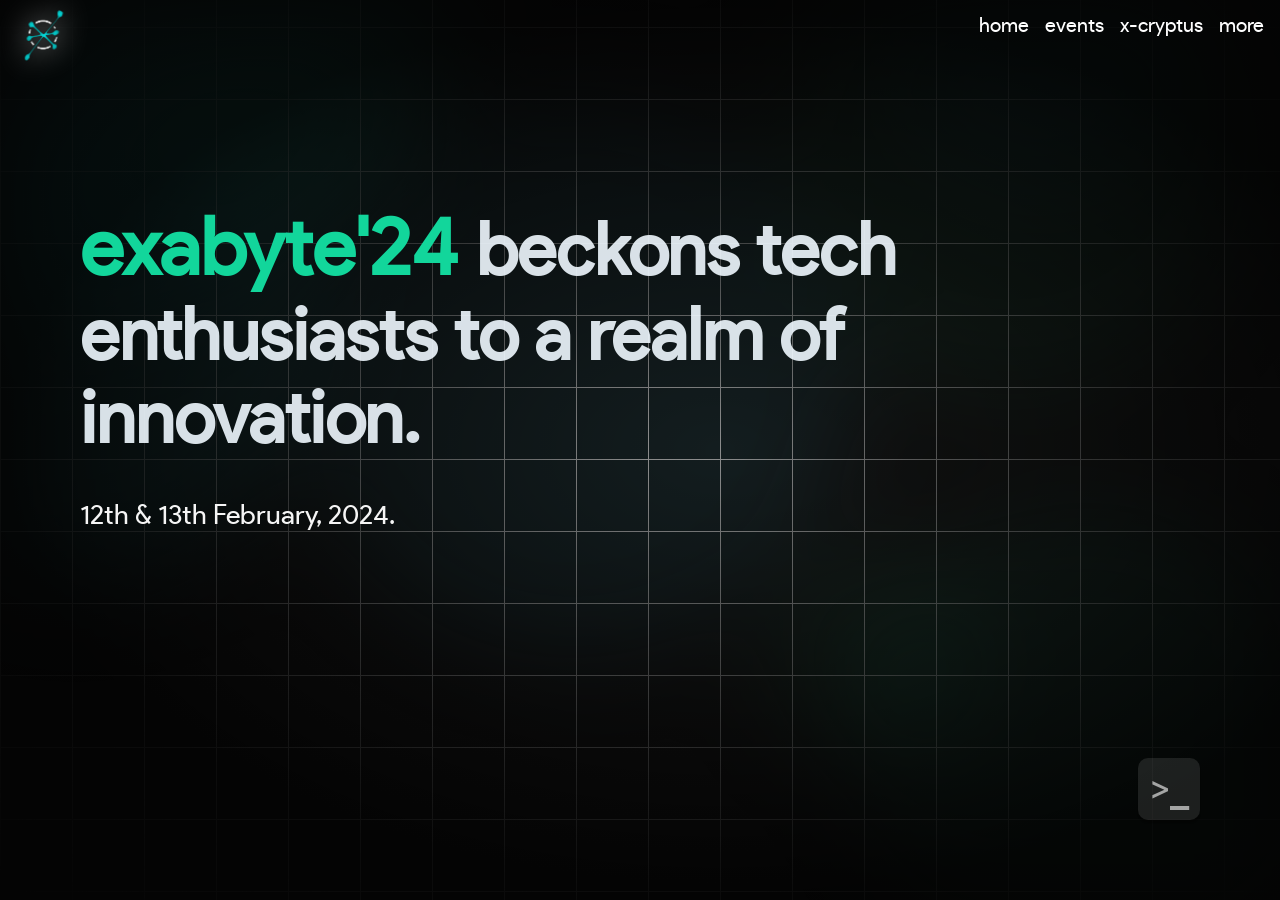
==== index.html @ db0ae707 "Merge branch 'home-page' into combined-branches" ====
<!DOCTYPE html>
<html lang="en">
  <head>
    <meta charset="UTF-8" />
    <meta name="viewport" content="width=device-width, initial-scale=1.0" />

    <link
      rel="icon"
      type="image/png"
      sizes="32x32"
      href="./favicon/favicon-32x32.png"
    />
    <link
      rel="icon"
      type="image/png"
      sizes="96x96"
      href="./favicon/favicon-96x96.png"
    />
    <link
      rel="icon"
      type="image/png"
      sizes="16x16"
      href="./favicon/favicon-16x16.png"
    />
    <meta name="msapplication-TileColor" content="#ffffff" />
    <meta
      name="msapplication-TileImage"
      content="./favicon/ms-icon-144x144.png"
    />
    <meta name="theme-color" content="#ffffff" />

    <script src="/custom-tags/loading-animation/component.js"></script>
    <link rel="stylesheet" href="/custom-tags/loading-animation/styles.css" />

    <script src="/custom-tags/mobile-menu/component.js"></script>
    <link rel="stylesheet" href="/custom-tags/mobile-menu/style.css" />

    <script src="/custom-tags/desktop-menu/component.js"></script>
    <link rel="stylesheet" href="/custom-tags/desktop-menu/style.css" />

    <script src="/custom-tags/page-transition-animation/component.js"></script>
    <link
      rel="stylesheet"
      href="/custom-tags/page-transition-animation/styles.css"
    />

    <link
      rel="stylesheet"
      href="https://fonts.googleapis.com/css2?family=Material+Symbols+Outlined:opsz,wght,FILL,GRAD@20..48,100..700,0..1,-50..200"
    />
    <link rel="stylesheet" href="styles.css" />
    <link rel="stylesheet" href="globalStyles.css" />
    <link rel="stylesheet" href="terminal.css" />
    <link rel="stylesheet" href="/ambident-canvas-background/style.css" />
    <link
      rel="shortcut icon"
      href="./favicon/favicon.ico"
      type="image/x-icon"
    />
    <script src="./particles/particles.js"></script>
    <title>eXabyte</title>
  </head>

  <body>
    <custom-mobile-menu></custom-mobile-menu>
    <!-- <custom-loader></custom-loader> -->
    <custom-page-transition></custom-page-transition>

    <div class="mobile">
      <div
        class="menu-holder link-pointer fixed top-0 right-0 z-100"
        onclick="openMenu()"
      >
        <span class="material-symbols-outlined smaller-icon"> menu </span>
      </div>
      <div class="logo-holder link-pointer fixed top-0 z-100">
        <img src="./assets/logo-bright.png" width="50px" alt="" srcset="" />
      </div>
      <div class="main flex flex-dir-col width-100 height-100">
        <div
          class="white-bg height-75 z-20 flex flex-dir-col justify-end relative"
          id="particles-js-mobile"
        >
          <div class="content--canvas-mobile"></div>
          <div
            class="content flex flex-dir-col z-20 margin-bottom-15 text-white"
          >
            <div class="pixelated text-2xl">eXabyte '24</div>
            <div class="sans text-md">
              The 8th edition Annual Technical Festival of St. Xavier's College
              (Autonomous), Kolkata organized by Department of Computer Science,
              St. Xavier's College (Autonomous), Kolkata is here.
            </div>
            <div class="button-group flex relative">
              <button class="cta-button-text">Register Now</button>
              <button class="cta-button-icon">
                <span class="material-symbols-outlined smaller-icon">
                  arrow_outward
                </span>
              </button>
            </div>
          </div>
        </div>
        <div
          class="glass flex flex-dir-col justify-center height-20 z-20 p-2rem"
        >
          <div class="pixelated text-2xl">12th & 13th Feb</div>
          <div class="mono text-lg">See you at runtime!</div>
        </div>
      </div>
    </div>

    <div class="desktop">
      <div class="menu-holder link-pointer fixed top-0 right-0 z-100">
        <custom-desktop-menu></custom-desktop-menu>
      </div>
      <div class="logo-holder link-pointer fixed top-0 z-100">
        <img src="./assets/x-logo.png" width="55px" alt="" srcset="" />
      </div>
      <main>
        <section class="intro">
          <header>
            <span class="tech-fest-name">
              exabyte'24 
            </span>
            beckons tech enthusiasts to a realm of innovation.
          </header>
          <div class="event-details">
            <div class="event-date">
              12th & 13th February, 2024.
            </div>
            <!-- <div class="venue-details">
              <div class="venue-name">St. Xavier's (Autonomous) College, Kolkata</div>
              <div class="address">
                30, Mother Teresa Sarani,<br>
                Mullick Bazar, Park Street area,<br>
                Kolkata, West Bengal - 700016.
              </div>
            </div> -->
          </div>
        </section>

        <section class="info-section flex items-center justify-center">
          <!-- <div class="about-fest flex items-center justify-center">
            <div
              class="info-button absolute flex items-center justify-center"
              onclick="infoButtonAction()"
            >
              <span class="info-button-content flex items-center justify-center"
                >i</span
              >
              <div class="arc"></div>
            </div>
            <div class="about-pop-up">
              <button
                class="close-pop-up flex items-center justify-center"
                onclick="closePopUp()"
              >
                <span class="material-symbols-outlined"> close </span>
              </button>
              <div class="about-details-wrapper flex items-center">
                The 8th edition Annual Technical Festival of St. Xavier's
                College (Autonomous), Kolkata organized by Department of
                Computer Science, St. Xavier's College (Autonomous), Kolkata is
                here.
              </div>
            </div>
          </div> -->
          <div class="terminal-window window">
            <header class="window-header">
              <div class="window-title flex items-center justify-center">console</div>
              <nav class="window-controls">
                <span class="control-item control-minimize js-minimize"></span>
                <span class="control-item control-maximize js-maximize"></span>
                <span class="control-item control-close js-close"></span>
              </nav>
            </header>
            <main class="window-content">
              <div class="outputs">type :help for more</div>
              <div class="window-cursor">
                <span class="i-cursor-indicator" style="margin-right: 0.25rem"
                  >user@exabyte-24:~$</span
                >
                <input
                  type="text"
                  class="window-input js-prompt-input"
                  oninput="setInputWidth(this)"
                  onkeyup="detectEnter(event)"
                />
                <span class="i-cursor-underscore"></span>
              </div>
            </main>
          </div>
        </section>

        <div class="prompt-shortcut i-prompt hidden js-open flex items-center justify-center" accesskey="T">&gt;_</div>
        <div class="content content--canvas-desktop"></div>
      </main>
    </div>
  </body>
  <script src="/script.js"></script>
  <script src="/buttonActions.js"></script>
  <script src="/custom-tags/loading-animation/animate.js"></script>
  <script src="/custom-tags/mobile-menu/script.js"></script>
  <script src="/custom-tags/desktop-menu/script.js"></script>
  <script src="/custom-tags/page-transition-animation/script.js"></script>
  <script src="./terminal.js"></script>

  <script src="/ambident-canvas-background/noise.min.js"></script>
  <script src="/ambident-canvas-background/util.js"></script>
  <script src="/ambident-canvas-background/shift.js"></script>
</html>
---- custom-tags/loading-animation/styles.css ----
@import url('https://fonts.googleapis.com/css2?family=DotGothic16&display=swap');

.loader {
  position: fixed;
  z-index: 200;
  width: 100dvw;
  height: 100dvh;
  margin: 0px;
  font-family: "DotGothic16", monospace;
  font-weight: 800;
  font-size: 24px;
  background-color: black;
  color: white;
  display: flex;
  justify-content: center;
  align-items: center;
}
.dynamic {
  display: flex;
  flex-direction: column;
  align-items: end;
  height: 36px;
  overflow: hidden;
  scroll-behavior: smooth;
}

.hidden-no-anim {
  visibility: hidden;
  opacity: 0;
  transition: all;
}

.visible {
  visibility: visible;
  opacity: 100;
  transition: all;
  transition-duration: 1s;
  transition-timing-function: ease-in-out;
}

.hidden {
  visibility: hidden;
  opacity: 0;
  transition: visibility 0s 1s, opacity 1s ease-in-out;
}
---- custom-tags/mobile-menu/style.css ----
.nav-menu-mobile {
  display: flex;
  flex-direction: column;
  justify-content: center;
  position: fixed;
  top: 0;
  left: 0;
  height: 100dvh;
  width: 100dvw;
  z-index: 101;
  background-color: black;
}
.routes-mobile {
  margin-left: 3rem;
  margin-bottom: 1.5rem;
}
.routes-mobile > li {
  list-style: none;
  margin: 0;
  margin-bottom: 1.5rem;
  padding: 0;
}

.route-mobile > a {
  color: white;
  text-decoration: none;
  font-size: 28px;
}

.close-button {
  position: fixed;
  top: 0;
  right: 0;
  padding: 1rem;
}

.socials-mobile {
  position: fixed;
  margin: 1rem 0;
  font-size: 10px;
  display: flex;
  width: 100dvw;
  flex-direction: column;
  box-sizing: border-box;
  align-items: center;
  justify-content: center;
  bottom: 0;
}

.icons-group {
  display: flex;
  gap: 0.5rem;
  opacity: 0.7;
}

.icons-group img {
  width: 16px;
  margin: 0.5rem 0;
}

.info-mobile {
  text-align: center;
  opacity: 0.5;
}

.smaller-icon {
  font-size: 30px;
}

.menu-visible {
  visibility: visible;
  opacity: 100%;
  transition: all 0.25s ease-in-out;
}

.menu-invisible {
  visibility: hidden;
  opacity: 0%;
  transition: all 0.75s ease-in-out;
  transition-timing-function: cubic-bezier(1, -0.01, 0.53, 1.09);
}

.current-route {
  color: var(--primary-color) !important;
}

.slide-in{
  transform: translateX(0px);
  visibility: visible;
  opacity: 100%;
  transition: all 0.5s ease-in-out;
}

.slide-out {
  transform: translateX(20px);
  visibility: hidden;
  opacity: 0%;
  transition: all 0.25s ease-in-out;
  transition-delay: calc(0.055s * 5);
}

.slide-in ~ li {
  transform: translateX(0px);
  visibility: visible;
  opacity: 100%;
  transition: all 0.5s ease-in-out;
  transition-delay: calc(0.055s * var(--i));
}

.slide-out ~ li {
  transform: translateX(20px);
  visibility: hidden;
  opacity: 0%;
  transition: all 0.25s ease-in-out;
  transition-delay: calc(0.055s * (5 - var(--i)));
}
---- custom-tags/desktop-menu/style.css ----
.nav-bar-desktop {
  display: flex;
  position: relative;
  z-index: 101;
}

.routes-desktop,
.nav-groups {
  display: flex;
  gap: 1rem;
}

.routes-desktop li {
  list-style: none;
}

.route-desktop > a {
  text-decoration: none;
  font-weight: 500;
  font-size: 20px;
}

.text-black > a {
  color: black;
}

.text-white > a {
  color: white;
}

.current-route {
  color: var(--primary-color) !important;
}

.nav-group-invisible {
  display: none;
}

.nav-group-visible {
  display: flex;
}

.nav-group-toggle {
  background-color: transparent;
  font-weight: 500;
  font-size: 20px;
  padding: 0;
  margin: 0;
  cursor: pointer;
  font-family: "product_sans", monospace;
  border: none;
}

.text-black > .nav-group-toggle {
  color: black;
}

.text-white > .nav-group-toggle {
  color: white;
}
.current-route::after {
  background-color: var(--primary-color) !important;
}

.text-black > .underline-on-hover::after {
  background-color: black;
}

.text-white > .underline-on-hover::after {
  background-color: white;
}

.underline-on-hover {
  display: inline-block;
  position: relative;
}

.underline-on-hover:after {
  content: "";
  position: absolute;
  width: 100%;
  transform: scaleX(0);
  height: 2.52px;
  bottom: 0;
  left: 0;
  transform-origin: bottom right;
  transition: transform 0.25s ease-out;
}

.underline-on-hover:hover:after {
  transform: scaleX(1);
  transform-origin: bottom left;
}
---- custom-tags/page-transition-animation/styles.css ----
@import url("./domino.css");

.transition-wrapper {
  display: flex;
  position: fixed;
  top: 0;
  left: 0;
  height: 100dvh;
  width: 100dvw;
  justify-content: center;
  align-items: center;
  background-color: black;
  z-index: 101;
  font-size: 20px;
}

.transition-visible {
  visibility: visible;
  opacity: 100%;
  transition: all 0.2s ease-in;
}

.transition-invisible {
  visibility: hidden;
  opacity: 0%;
  transition: all 0.2s ease-in;
}

.transition-invisible-no-anim {
  visibility: hidden;
  opacity: 0%;
  transition: none;
}

.bottom-text{
    position: fixed;
    bottom: 0;
    width: 100%;
    text-align: center;
    margin-bottom: 1rem;
    opacity: 75%;
}

.domino{
    opacity: 75%;
}
---- styles.css ----
body {
  overflow: hidden;
}

body::before {
  --line: hsl(0 0% 60%);
  content: "";
  height: 100vh;
  width: 100vw;
  position: fixed;
  top: 0;
  background:
    linear-gradient(90deg, var(--line) 1px, transparent 1px 8vmin) 0 -5vmin / 8vmin 8vmin,
    linear-gradient(var(--line) 1px, transparent 1px 8vmin) 0 -5vmin / 8vmin 8vmin;
  mask: radial-gradient(white, transparent);
  /* background-image: radial-gradient(rgba(0,0,0,0) 1.5px,rgba(0, 0, 0, 0.3) 1px);
    background-size: 14px 14px; */
  z-index: 3;
}

.top-0 {
  top: 0;
}

.fixed {
  position: fixed;
}

.right-0 {
  right: 0;
}

.menu-holder {
  padding: 1rem;
  color: white;
}

.logo-holder {
  left: 0;
  padding: 0.5rem 1rem;
}

.text-heading {
  font-size: 32px;
}

.text-para {
  font-size: 14px;
  font-weight: 500;
}

#particles-js-mobile {
  padding: 1rem 2.5rem;
}

.height-75 {
  height: 75%;
}

.z-20 {
  z-index: 20;
}

.justify-end {
  justify-content: end;
}

.margin-bottom-15 {
  margin-bottom: 15%;
}

.content {
  gap: 1.5rem;
}

button {
  padding: 0.5rem;
  border: none;
  background-color: var(--accent-color);
  color: var(--primary-color-text-darker);
  opacity: 100;
  z-index: 30;
}

.button-group {
  left: -0.5rem;
}

.cta-button-text {
  border-radius: 10rem;
  font-family: "product_sans";
  font-weight: 500;
  font-size: 18px;
  padding: 1rem 2rem;
}

.cta-button-icon {
  width: 50px;
  border-radius: 10rem;
}

.black-bg {
  padding: 1rem 2.5rem;
  gap: 0.75rem;
}
.larger-text {
  font-size: 24px;
}

.larger-icon {
  font-size: 32px;
}

.smaller-icon {
  font-size: 30px;
}

.smaller-text {
  font-size: 24px;
}

.link-pointer {
  cursor: pointer;
}

.flex-dir-col {
  flex-direction: column;
}

.primary-color-bg {
  background-color: var(--primary-color);
}

.width-33 {
  width: 33%;
}

.width-100 {
  width: 100%;
}

.height-100 {
  height: 100%;
}

.height-25 {
  height: 25%;
}

.height-20 {
  height: 20%;
}

.relative {
  position: relative;
}

.absolute {
  position: absolute;
}

.bottom-neg-5rem {
  bottom: -5rem;
}

.overflow-hidden {
  overflow: hidden;
}

.width-50 {
  width: 50%;
}

.width-67 {
  width: 67%;
}

.height-50 {
  height: 50%;
}

.height-60 {
  height: 60%;
}

.height-40 {
  height: 40%;
}

.padding-3rem {
  padding: 3rem;
}

.gap-3rem {
  gap: 3rem;
}

.text-20px {
  font-size: 18px;
}

.text-38px {
  font-size: 38px;
}

.text-30px {
  font-size: 30px;
}

.max-w-10rem {
  max-width: 70%;
}

.z-100 {
  z-index: 100;
}


/* Desktop Mode */

.logo-holder > img {
  filter: drop-shadow(0 0 15px white);
}

.intro, .info-section {
  height: 100vh;
  padding: 0 5rem;
  /* display: flex; */
  /* align-items: center; */
  justify-content: center;
  flex-direction: column;
  position: relative;
  z-index: 11;
  /* background: rgba(0, 0, 0, 0.5); */
  /* background: linear-gradient(black, transparent); */
  background: radial-gradient(transparent, rgba(0, 0, 0, 0.8) 70%);
}

.intro {
  position: fixed;
  width: 100%;
}

.intro header {
  margin-top: 16%;
  color: rgba(240, 248, 255, 0.9);
  font-size: 4.5rem;
  font-weight: bold;
  width: 70%;
  line-height: 1.15;
}
.tech-fest-name {
  color: rgb(18, 214, 155);
  font-size: 5rem;
  font-weight: bold;
}
.event-details {
  margin-top: 2.5rem;
}
.event-date {
  font-size: 1.7rem;
}
.venue-details {
  opacity: 0.8;
  margin-top: 3rem;
}
.venue-name {
  color: rgb(162, 111, 196);
  font-size: 1.6rem;
}
.address {
  margin-top: 0.7rem;
  font-size: 1.2rem;
}

.main-graphic {
  height: 520px;
  width: 520px;
  display: flex;
  align-items: center;
  justify-content: center;
  position: relative;
  /* background: radial-gradient(transparent, rgba(0, 0, 0, 0.8));
  border-radius: 500px;
  box-shadow: rgba(0, 0, 0, 0.17) 0px -23px 25px 0px inset, rgba(0, 0, 0, 0.15) 0px -36px 30px 0px inset, rgba(0, 0, 0, 0.1) 0px -79px 40px 0px inset, rgba(0, 0, 0, 0.06) 0px 2px 1px, rgba(0, 0, 0, 0.09) 0px 4px 2px, rgba(0, 0, 0, 0.09) 0px 8px 4px, rgba(0, 0, 0, 0.09) 0px 16px 8px, rgba(0, 0, 0, 0.09) 0px 32px 16px; */
  
}
.main-graphic > img {
  width: 480px;
  /* filter: drop-shadow(0 0 20px rgba(255, 255, 255, 0.8)); */
}
.version {
  font-size: 1.4rem;
  width: fit-content;
  margin: auto;
  position: absolute;
  left: 0;
  right: 0;
  top: 63%;
}

.info-section {
  background: transparent;
  z-index: 90;
}

.register-button {
  position: absolute;
  bottom: 20px;
  right: 35px;
  cursor: pointer;

  color: rgba(240, 248, 255, 0.822);
  font-size: 1.2rem;
  font-family: 'IBM Plex Mono';
  height: 55px;
  width: 200px;
  padding: 0;
  border-radius: 10px;
  background: transparent;
  /* background: rgba(255, 255, 255, 0.05); */
  
  transition: 0.5s;
}
.register-button:hover {
  background: rgba(255, 255, 255, 0.05);
  /* background: radial-gradient(transparent, rgba(255, 255, 255, 0.9)); */
}

.button-content-wrapper {
  display: flex;
  align-items: center;
  justify-content: center;
  height: 100%;
  width: 100%;
  border-radius: 10px;
  background: radial-gradient(transparent, rgba(255, 255, 255, 0.1));
}

.timer {
  position: absolute;
  left: 30px;
  bottom: 20px;
  gap: 0.7rem;
  color: rgba(240, 248, 255, 0.822);
  border-radius: 12px;
  padding: 20px 30px;
  background: radial-gradient(rgba(0, 0, 0, 0.1), transparent);
  background: linear-gradient(-125deg, transparent, rgba(0, 0, 0, 0.466));
  /* background: linear-gradient(165deg, transparent, rgba(255, 255, 255, 0.116), transparent); */
  /* box-shadow: rgba(0, 0, 0, 0.25) 0px 54px 55px, rgba(0, 0, 0, 0.12) 0px -12px 30px, rgba(0, 0, 0, 0.12) 0px 4px 6px, rgba(0, 0, 0, 0.17) 0px 12px 13px, rgba(0, 0, 0, 0.09) 0px -3px 5px; */
  /* box-shadow: rgba(50, 50, 93, 0.25) 0px 50px 100px -20px, rgba(0, 0, 0, 0.3) 0px 30px 60px -30px, rgba(10, 37, 64, 0.35) 0px -2px 6px 0px inset; */
}

.scattered-texts {
  color: rgba(240, 248, 255, 0.2);
  font-size: 1.5rem;
  user-select: none;
}

.text-1 {
  font-size: 2rem;
  top: 30%;
  left: 200px;
}
.text-2 {
  font-size: 1.4rem;
  top: 70%;
  left: 100px;
}
.text-3 {
  font-size: 1.2rem;
  top: 50%;
  left: 280px;
  right: 0;
  bottom: 0;
}
.text-4 {
  font-size: 2rem;
  right: 40%;
  bottom: 50px;
}
.text-5 {
  font-size: 1.8rem;
  top: 40%;
  right: 100px;
}
.text-6 {
  font-size: 2rem;
  top: 15%;
  right: 25%;
}
.text-7 {
  font-size: 3rem;
  top: 60%;
  right: 20%;
}
.text-8 {
  font-size: 1.8rem;
  top: 10%;
  left: 30%;
}

.info-button {
  bottom: 2rem;
  right: 2rem;
}
.info-button-content {
  user-select: none;
  position: absolute;
  z-index: 1;
  height: 60px;
  width: 60px;
  border-radius: 50px;
  cursor: pointer;
  font-size: 1.5rem;
  font-weight: bold;
  background: rgba(255, 255, 255, 0.4);
  /* animation: flicker 3s linear infinite; */
}

@-webkit-keyframes flicker {
	from {
		opacity: 0.5;
	}
	4% {
		opacity: 0.5;
	}
	6% {
		opacity: 0.45;
	}
	8% {
		opacity: 0.55;
	}
	10% {
		opacity: 0.45;
	}
	11% {
		opacity: 0.5;
	}
	12% {
		opacity: 0.65;
	}
	14% {
		opacity: 0.55;
	}
	16% {
		opacity: 0.80;
	}
	17% {
		opacity: 0.55;
	}
	19% {
		opacity: 0.5;
	}
	20% {
		opacity: 0.5;
	}
	24% {
		opacity: 0.5;
	}
	26% {
		opacity: 0.69;
	}
	28% {
		opacity: 0.5;
	}
	38% {
		opacity: 0.45;
	}
	40% {
		opacity: 0.5;
	}
	42% {
		opacity: 0.6;
	}
	44% {
		opacity: 0.5;
	}
	46% {
		opacity: 0.5;
	}
	56% {
		opacity: 0.5;
	}
	58% {
		opacity: 0.75;
	}
	60% {
		opacity: 0.5;
	}
	68% {
		opacity: 0.5;
	}
	70% {
		opacity: 1; /*peak*/
	}
	72% {
		opacity: 0.5;
	}
	93% {
		opacity: 0.5;
	}
	95% {
		opacity: 1; /*peak*/
	}
	97% {
		opacity: 0.5;
	}
	to {
		opacity: 0.5;
	}
}

.arc{
  height: 70px;
  width: 70px;
  border-radius: 50%;
  border: 5px dashed rgba(255, 255, 255, 0.5);
  border-block-width: 10px;
  border-block-color: rgba(24, 223, 156, 0.97);
  border-inline-style: solid;
  animation: rotate 10s linear infinite;
}
@keyframes rotate {
  0% {
    transform: rotate(0deg);
  }
  100% {
    transform: rotate(360deg);
  }
}

.about-fest {
  position: absolute;
  top: 0;
  left: 0;
  z-index: 1;
  height: 100%;
  width: 100dvw;
  transition: 0.4s ease;
}
.dark-glass {
  background: rgba(0, 0, 0, 0.6);
}

.about-pop-up {
  height: 450px;
  width: 600px;
  border: 2px solid rgba(194, 38, 255, 0.815);
  border: 2px solid rgba(241, 235, 243, 0.815);
  border-radius: 20px;
  padding: 10px;
  position: relative;
  z-index: 1;
  transition: 0.3s;
  transform: scaleY(0);
}

.visible {
  transform: scaleY(1);
}

.about-details-wrapper {
  color: rgb(247, 243, 243);
  font-size: 1.2rem;
  height: 100%; 
  padding: 0 30px;
  border-radius: 12px;
  backdrop-filter: blur(15px);
  background: rgba(131, 10, 161, 0.5);
  background: rgba(43, 3, 53, 0.5);
  background: rgba(255, 255, 255, 0.1);
  box-shadow: inset 0px 0px 10px rgb(239, 198, 245);
  box-shadow: inset 0px 0px 10px rgb(255, 255, 255);
  /* box-shadow: inset 0px 0px 10px rgb(239, 238, 240); */
  transform: perspective(1px);
}

.close-pop-up {
  position: absolute;
  right: 23px;
  top: 23px;
  cursor: pointer;
  height: 25px;
  width: 25px;
  border-radius: 50px;
  background: rgba(255, 255, 255, 0.322);
}
.close-pop-up:hover {
  background: rgba(255, 255, 255, 0.5);
}
.close-pop-up > span {
  font-size: 1rem;
}
---- globalStyles.css ----
@import url("https://fonts.googleapis.com/css2?family=IBM+Plex+Mono:wght@300;400;500;700&family=DotGothic16&family=Archivo:wght@400;500;600&display=swap");
@import url("https://fonts.googleapis.com/css2?family=Space+Grotesk:wght@400;500;600;700&family=Space+Mono:ital,wght@0,400;0,700;1,400&display=swap");
@import url("/assets/fonts/stylesheet.css");

body {
  height: 100dvh;
  width: 100dvw;
  margin: 0px;
  background-color: black;
  color: whitesmoke;
  font-family: "product_sans", monospace;
  --primary-color: #56c5a2;
  --primary-color-text: #265452;
  --primary-color-text-darker: #06264b;
  --accent-color: #cff5e7;
}

canvas {
  font-family: "Space Mono", monospace;
  position: absolute;
  z-index: 10;
  top: 0;
  left: 0;
}

.material-symbols-outlined {
  font-variation-settings: "FILL" 0, "wght" 300, "GRAD" 0, "opsz" 24;
  user-select: none;
}

.mobile,
.desktop {
  width: 100dvw;
  height: 100dvh;
}

.pixelated {
  line-height: 1.5;
  font-family: "product_sans", monospace;
}

.sans {
  font-family: "product_sans", monospace;
}

.black-bg {
  background-color: black;
  color: white;
}

.white-bg {
  background-color: white;
  color: black;
}

@media only screen and (max-width: 850px) {
  html {
    overflow: hidden;
  }
  body {
    overflow: hidden;
  }
  .mobile {
    display: block;
  }
  .desktop {
    display: none;
  }
}

@media only screen and (min-width: 850px) {
  .mobile {
    display: none;
  }
  .desktop {
    display: block;
  }
}

.glass {
  /* From https://css.glass */
  background: rgba(0, 0, 0, 0.1);
  /* border-radius: 16px; */
  /* box-shadow: 0 4px 30px rgba(0, 0, 0, 0.1); */
  backdrop-filter: blur(4px);
  -webkit-backdrop-filter: blur(4px);
}

.glass-white {
  /* From https://css.glass */
  background: rgba(255, 255, 255, 0.1);
  /* border-radius: 16px; */
  /* box-shadow: 0 4px 30px rgba(0, 0, 0, 0.1); */
  backdrop-filter: blur(4px);
  -webkit-backdrop-filter: blur(4px);
}

/* Display */
.hidden {
  display: none;
}

.block {
  display: block;
}

.inline-block {
  display: inline-block;
}

.flex {
  display: flex;
}

.grid {
  display: grid;
}

/* Positioning */
.static {
  position: static;
}

.fixed {
  position: fixed;
}

.absolute {
  position: absolute;
}

.relative {
  position: relative;
}

/* Margins, Padding, and Borders */
.m-1rem {
  margin: 1rem;
}

.m-3rem {
  margin: 3rem;
}

.p-1rem {
  padding: 1rem;
}

.p-2rem {
  padding: 2rem;
}

/* Typography */
.text-center {
  text-align: center;
}

.font-medium {
  font-weight: 600;
}

.font-bold {
  font-weight: 700;
}

/* Sizing */
.w-full {
  width: 100%;
}

.h-full {
  height: 100%;
}

.h-fit {
  height: fit-content;
}

.w-fit {
  width: fit-content;
}

/* Flexbox */
.justify-center {
  justify-content: center;
}

.justify-between {
  justify-content: space-between;
}

.justify-start {
  justify-content: start;
}

.justify-end {
  justify-content: end;
}

.items-center {
  align-items: center;
}

.items-start {
  align-items: start;
}

.items-end {
  align-items: end;
}

/* Flexbox */
.flex-row {
  flex-direction: row;
}

.flex-col {
  flex-direction: column;
}

.flex-wrap {
  flex-wrap: wrap;
}

/* Borders */
.rounded {
  border-radius: 0.5rem;
}

/* Shadows */
.shadow {
  box-shadow: 0 4px 6px -1px rgba(0, 0, 0, 0.1),
    0 2px 4px -1px rgba(0, 0, 0, 0.06);
}

/* Text */
.text-sm {
  line-height: 1.25;
  font-size: 1rem;
}
.text-md {
  line-height: 1.35;
  font-size: 1.1rem;
}

.text-lg {
  line-height: 1.5;
  font-size: 1.25rem;
}

.text-xl {
  line-height: 1.5;
  font-size: 1.5rem;
}

.text-2xl {
  line-height: 1.75;
  font-size: 2rem;
}

.text-3xl {
  line-height: 2;
  font-size: 2.5rem;
}

.font-light {
  font-weight: lighter;
}

/* Positioning */
.top-0 {
  top: 0;
}

.bottom-0 {
  bottom: 0;
}

.left-0 {
  left: 0;
}

.right-0 {
  right: 0;
}

.inset-0 {
  inset: 0;
}
/* Cursor */
.cursor-pointer {
  cursor: pointer;
}

/* Overflow */
.overflow-hidden {
  overflow: hidden;
}

.overflow-scroll {
  overflow: scroll;
  scroll-behavior: smooth;
}

/* Visibility */
.invisible {
  visibility: hidden;
}

.visible {
  visibility: visible;
}

.collapse {
  visibility: collapse;
}

/* Z-Index */
.z-10 {
  z-index: 10;
}

.z-5 {
  z-index: 5;
}

.z-4 {
  z-index: 4;
}

.z-3 {
  z-index: 3;
}

.z-2 {
  z-index: 2;
}

.z-1 {
  z-index: 1;
}

.z-0 {
  z-index: 0;
}

/* Object Fit */
.object-cover {
  object-fit: cover;
}

.object-contain {
  object-fit: contain;
}

.opacity-0 {
  opacity: 0%;
}

.opacity-25 {
  opacity: 25%;
}

.opacity-40 {
  opacity: 40%;
}

.opacity-50 {
  opacity: 50%;
}

.opacity-75 {
  opacity: 75%;
}

.opacity-100 {
  opacity: 100%;
}

.box-border {
  box-sizing: border-box;
}

.gap-1rem {
  gap: 1rem;
}

.gap-2rem {
  gap: 2rem;
}

.gap-3rem {
  gap: 3rem;
}

.p-1rem {
  padding: 1rem;
}

.p-075rem {
  padding: 0.75rem;
}

.p-05rem {
  padding: 0.5rem;
}

.transition-all {
  transition: all;
  transition-duration: 250ms;
  transition-timing-function: ease-in-out;
}

.text-white {
  color: white;
}

.info-desktop {
  line-height: 1.2;
  font-weight: 500;
}
---- terminal.css ----
/* https://codepen.io/pedbernardo/pen/rOxbav */

.window {
  position: absolute;
  /* bottom: 0; */
  z-index: 100;
  width: 800px;
  height: 500px;
  background-color: rgba(37, 37, 37, 0.85);
  background-color: rgba(37, 3, 44, 0.85);
  background: #262c33;
  border: 1px solid #171924;
  border-radius: 10px;
  box-shadow: 4px 4px 0 rgba(0, 0, 0, 0.2);
  transition: all ease-in-out 0.3s;
  font-family: "Space Mono", monospace;
  backdrop-filter: blur(5px);
  -webkit-backdrop-filter: blur(5px);
  transform: scale(1);
  box-shadow: inset 0 0 3px rgba(255, 255, 255, 0.7);
}
.window--maximized {
  width: 98vw;
  height: 95vh;
  flex-grow: 1;
}
.window.window--minimized {
  height: 30px;
  width: 400px;
  bottom: 0;
  transform: scale(1);
  transition: 0.3s;
}
.window.window--minimized .window-content {
  display: none;
}
.window.window--destroyed {
  transform: scale(0);
}
.window-header {
  position: relative;
  background-color: #484a49;
  /* background: linear-gradient(to bottom, #eaeaea, #d2d2d2); */
  height: 30px;
  width: 100%;
  border-top-right-radius: 10px;
  border-top-left-radius: 10px;
  box-shadow: inset 1px 1px 2px rgba(201, 198, 198, 0.7);
}
.window-title {
  position: absolute;
  text-align: center;
  width: 100%;
  height: 100%;
  font-size: 0.95rem;
  font-family: sans-serif;
}
.window-controls {
  position: relative;
  z-index: 100;
  display: flex;
  height: 100%;
  padding-right: 0.5rem;
  gap: 0.5rem;
  justify-content: flex-end;
  align-items: center;
}
.window-controls .control-item {
  width: 16px;
  height: 16px;
  border-radius: 50px;
  text-align: center;
  color: #333;
  transition: all ease-in 0.15s;
  cursor: pointer;
}
.window-controls .control-item:hover {
  opacity: 0.9;
}
.control-item.control-close {
  font-size: 20px;
  font-weight: 500;
  line-height: 28px;
  background: #fc5c53;
}
.control-item.control-close:hover {
  background-color: #ec6060;
  color: #fff;
}
.control-item.control-maximize {
  line-height: 19px;
  background: #e4c12f;
}
.control-item.control-minimize {
  line-height: 22px;
  background: #55c22e;
}
.window-cursor {
  display: flex;
  /* margin: 5px; */
  align-items: center;
}
.window-cursor .i-cursor-indicator {
  color: #7ca8d4;
  font-size: 1em;
  font-family: "Consolas", monospace;
  margin: 0 2px 0 0px;
}
.window-cursor .i-cursor-underscore {
  width: 10px;
  height: 3px;
  background-color: #fff;
  align-self: flex-end;
  margin-right: 5px;
  -webkit-animation: blink 1s steps(2, start) infinite;
  animation: blink 1s steps(2, start) infinite;
}
.window-input {
  background-color: inherit;
  border: none;
  outline: 0;
  color: transparent;
  text-shadow: 0 0 0 #fff;
  font-family: "Space Mono", monospace;
  width: 0.5rem;
  font-size: 1rem;
  /* flex: 1; */
}
.window-input:focus {
  outline: none;
}
.i-prompt {
  position: fixed;
  bottom: 5rem;
  right: 5rem;
  z-index: 100;
  width: 62px;
  height: 62px;
  color: rgba(255, 255, 255, 0.6);
  font-size: 2.5rem;
  /* background: url("https://cdn4.iconfinder.com/data/icons/small-n-flat/24/terminal-48.png")
    no-repeat center; */
  background-color: rgba(255, 255, 255, 0.1);
  border-radius: 10px;
  box-shadow: 0 3px 1px rgba(0, 0, 0, 0.25);
  cursor: pointer;
  transition: all ease-in-out 0.15s;
  /* animation: flicker 3s linear infinite; */
}
.i-prompt:hover {
  background-position: center 4px;
  background-color: rgba(255, 255, 255, 0.1);
}
.i-prompt.hidden {
  width: 0;
  height: 0;
  opacity: 0;
}
@-webkit-keyframes flicker {
	from {
		opacity: 0.5;
	}
	4% {
		opacity: 0.5;
	}
	6% {
		opacity: 0.45;
	}
	8% {
		opacity: 0.55;
	}
	10% {
		opacity: 0.45;
	}
	11% {
		opacity: 0.5;
	}
	12% {
		opacity: 0.65;
	}
	14% {
		opacity: 0.55;
	}
	16% {
		opacity: 0.80;
	}
	17% {
		opacity: 0.55;
	}
	19% {
		opacity: 0.5;
	}
	20% {
		opacity: 0.5;
	}
	24% {
		opacity: 0.5;
	}
	26% {
		opacity: 0.69;
	}
	28% {
		opacity: 0.5;
	}
	38% {
		opacity: 0.45;
	}
	40% {
		opacity: 0.5;
	}
	42% {
		opacity: 0.6;
	}
	44% {
		opacity: 0.5;
	}
	46% {
		opacity: 0.5;
	}
	56% {
		opacity: 0.5;
	}
	58% {
		opacity: 0.75;
	}
	60% {
		opacity: 0.5;
	}
	68% {
		opacity: 0.5;
	}
	70% {
		opacity: 1; /*peak*/
	}
	72% {
		opacity: 0.5;
	}
	93% {
		opacity: 0.5;
	}
	95% {
		opacity: 1; /*peak*/
	}
	97% {
		opacity: 0.5;
	}
	to {
		opacity: 0.5;
	}
}
@-webkit-keyframes blink {
  to {
    visibility: hidden;
  }
}
@keyframes blink {
  to {
    visibility: hidden;
  }
}

.window-content {
    height: 92%;
    width: 99.8%;
    margin: 5px 0;
    box-sizing: border-box;
    padding: 0.5rem 1.5rem;
    overflow-x: hidden;
    /* overflow-y: scroll; */
}

.window-content::-webkit-scrollbar {
  background: #262c33;
  width: 18px;
}
::-webkit-scrollbar-thumb {
  background: rgb(101, 101, 102);
  border: 5px solid #262c33;
  border-radius: 10px;
}
::-webkit-scrollbar-thumb:hover {
  background: rgb(90, 90, 92);
}
::-webkit-scrollbar-thumb:active {
  background: rgb(77, 86, 90);
}

.window .outputs {
    padding-bottom: 0.5rem;
}

.window .cmd {
    color: rgb(108, 169, 108);
}
.window .cmd_err {
    color: rgb(169, 108, 108);
}
---- ambident-canvas-background/style.css ----
/* Taken from: https://tympanus.net/Development/AmbientCanvasBackgrounds/index3.html */
html, body {
    background: hsla(0,0%,5%,1);
  }
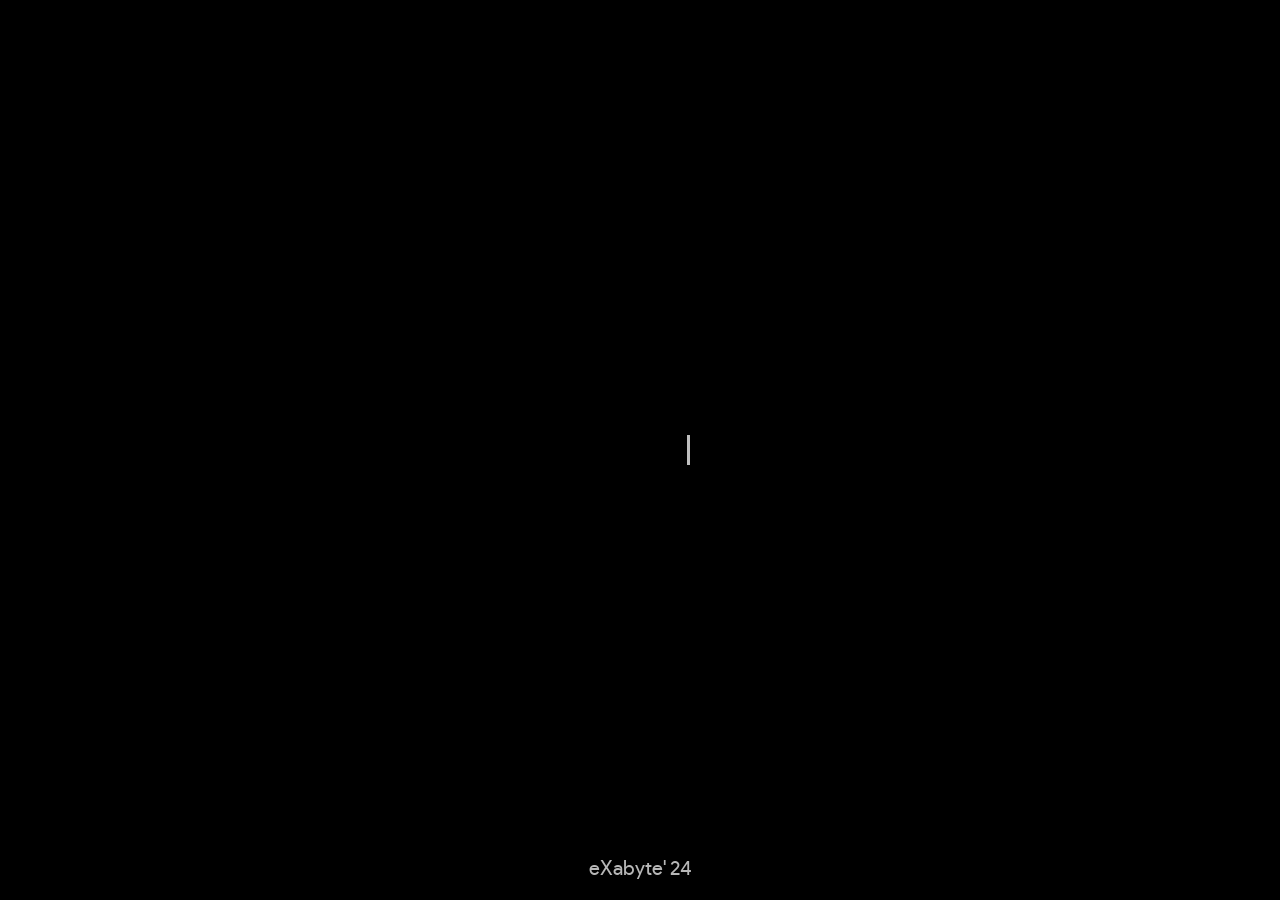
==== commit e3efe925: "test: home page nav menu new style,  components and script added" ====
--- a/index.html
+++ b/index.html
@@ -35,8 +35,8 @@
     <script src="/custom-tags/mobile-menu/component.js"></script>
     <link rel="stylesheet" href="/custom-tags/mobile-menu/style.css" />
 
-    <script src="/custom-tags/desktop-menu/component.js"></script>
-    <link rel="stylesheet" href="/custom-tags/desktop-menu/style.css" />
+    <script src="/custom-tags/desktop-home-menu/component.js"></script>
+    <link rel="stylesheet" href="/custom-tags/desktop-home-menu/style.css" />
 
     <script src="/custom-tags/page-transition-animation/component.js"></script>
     <link
@@ -166,7 +166,7 @@
               </div>
             </div>
           </div> -->
-          <div class="terminal-window window">
+          <div class="terminal-window window window--destroyed">
             <header class="window-header">
               <div class="window-title flex items-center justify-center">console</div>
               <nav class="window-controls">
@@ -193,7 +193,7 @@
           </div>
         </section>
 
-        <div class="prompt-shortcut i-prompt hidden js-open flex items-center justify-center" accesskey="T">&gt;_</div>
+        <div class="prompt-shortcut i-prompt js-open flex items-center justify-center" accesskey="T">&gt;_</div>
         <div class="content content--canvas-desktop"></div>
       </main>
     </div>
@@ -202,7 +202,7 @@
   <script src="/buttonActions.js"></script>
   <script src="/custom-tags/loading-animation/animate.js"></script>
   <script src="/custom-tags/mobile-menu/script.js"></script>
-  <script src="/custom-tags/desktop-menu/script.js"></script>
+  <script src="/custom-tags/desktop-home-menu/script.js"></script>
   <script src="/custom-tags/page-transition-animation/script.js"></script>
   <script src="./terminal.js"></script>
 
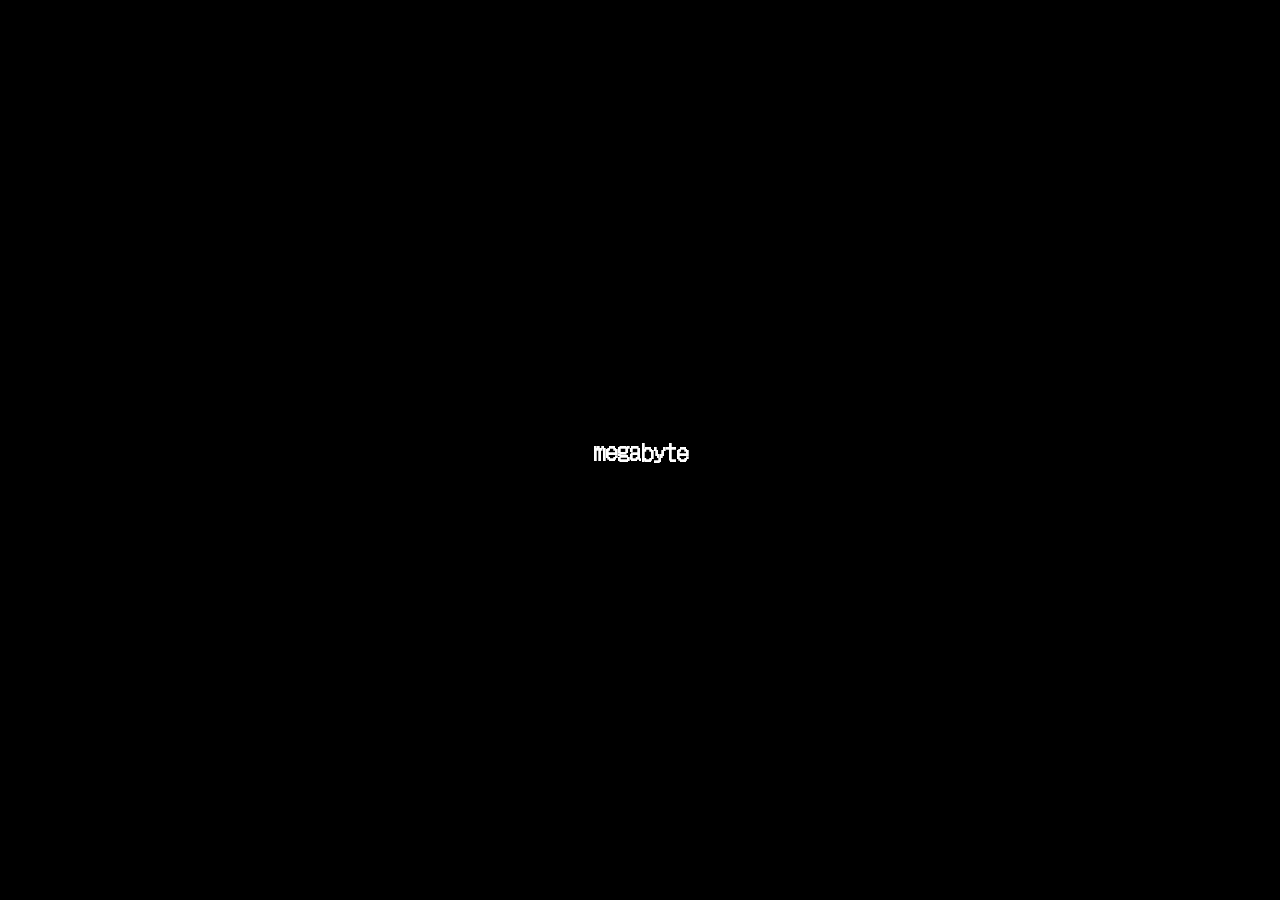
==== commit 7433acc9: "test: new video" ====
--- a/index.html
+++ b/index.html
@@ -35,8 +35,8 @@
     <script src="/custom-tags/mobile-menu/component.js"></script>
     <link rel="stylesheet" href="/custom-tags/mobile-menu/style.css" />
 
-    <script src="/custom-tags/desktop-home-menu/component.js"></script>
-    <link rel="stylesheet" href="/custom-tags/desktop-home-menu/style.css" />
+    <script src="/custom-tags/desktop-menu/component.js"></script>
+    <link rel="stylesheet" href="/custom-tags/desktop-menu/style.css" />
 
     <script src="/custom-tags/page-transition-animation/component.js"></script>
     <link
@@ -63,7 +63,7 @@
 
   <body>
     <custom-mobile-menu></custom-mobile-menu>
-    <!-- <custom-loader></custom-loader> -->
+    <custom-loader></custom-loader>
     <custom-page-transition></custom-page-transition>
 
     <div class="mobile">
@@ -166,7 +166,7 @@
               </div>
             </div>
           </div> -->
-          <div class="terminal-window window window--destroyed">
+          <div class="terminal-window window">
             <header class="window-header">
               <div class="window-title flex items-center justify-center">console</div>
               <nav class="window-controls">
@@ -193,7 +193,7 @@
           </div>
         </section>
 
-        <div class="prompt-shortcut i-prompt js-open flex items-center justify-center" accesskey="T">&gt;_</div>
+        <div class="prompt-shortcut i-prompt hidden js-open flex items-center justify-center" accesskey="T">&gt;_</div>
         <div class="content content--canvas-desktop"></div>
       </main>
     </div>
@@ -202,7 +202,7 @@
   <script src="/buttonActions.js"></script>
   <script src="/custom-tags/loading-animation/animate.js"></script>
   <script src="/custom-tags/mobile-menu/script.js"></script>
-  <script src="/custom-tags/desktop-home-menu/script.js"></script>
+  <script src="/custom-tags/desktop-menu/script.js"></script>
   <script src="/custom-tags/page-transition-animation/script.js"></script>
   <script src="./terminal.js"></script>
 
--- a/custom-tags/desktop-menu/style.css
+++ b/custom-tags/desktop-menu/style.css
@@ -0,0 +1,93 @@
+.nav-bar-desktop {
+  display: flex;
+  position: relative;
+  z-index: 101;
+}
+
+.routes-desktop,
+.nav-groups {
+  display: flex;
+  gap: 1rem;
+}
+
+.routes-desktop li {
+  list-style: none;
+}
+
+.route-desktop > a {
+  text-decoration: none;
+  font-weight: 500;
+  font-size: 20px;
+}
+
+.text-black > a {
+  color: black;
+}
+
+.text-white > a {
+  color: white;
+}
+
+.current-route {
+  color: var(--primary-color) !important;
+}
+
+.nav-group-invisible {
+  display: none;
+}
+
+.nav-group-visible {
+  display: flex;
+}
+
+.nav-group-toggle {
+  background-color: transparent;
+  font-weight: 500;
+  font-size: 20px;
+  padding: 0;
+  margin: 0;
+  cursor: pointer;
+  font-family: "product_sans", monospace;
+  border: none;
+}
+
+.text-black > .nav-group-toggle {
+  color: black;
+}
+
+.text-white > .nav-group-toggle {
+  color: white;
+}
+.current-route::after {
+  background-color: var(--primary-color) !important;
+}
+
+.text-black > .underline-on-hover::after {
+  background-color: black;
+}
+
+.text-white > .underline-on-hover::after {
+  background-color: white;
+}
+
+.underline-on-hover {
+  display: inline-block;
+  position: relative;
+}
+
+.underline-on-hover:after {
+  content: "";
+  position: absolute;
+  width: 100%;
+  transform: scaleX(0);
+  height: 2.52px;
+  bottom: 0;
+  left: 0;
+  transform-origin: bottom right;
+  transition: transform 0.25s ease-out;
+}
+
+.underline-on-hover:hover:after {
+  transform: scaleX(1);
+  transform-origin: bottom left;
+}
--- a/terminal.css
+++ b/terminal.css
@@ -138,18 +138,14 @@
   height: 62px;
   color: rgba(255, 255, 255, 0.6);
   font-size: 2.5rem;
-  /* background: url("https://cdn4.iconfinder.com/data/icons/small-n-flat/24/terminal-48.png")
-    no-repeat center; */
   background-color: rgba(255, 255, 255, 0.1);
   border-radius: 10px;
   box-shadow: 0 3px 1px rgba(0, 0, 0, 0.25);
   cursor: pointer;
   transition: all ease-in-out 0.15s;
-  /* animation: flicker 3s linear infinite; */
 }
 .i-prompt:hover {
-  background-position: center 4px;
-  background-color: rgba(255, 255, 255, 0.1);
+  opacity: 0.7;
 }
 .i-prompt.hidden {
   width: 0;
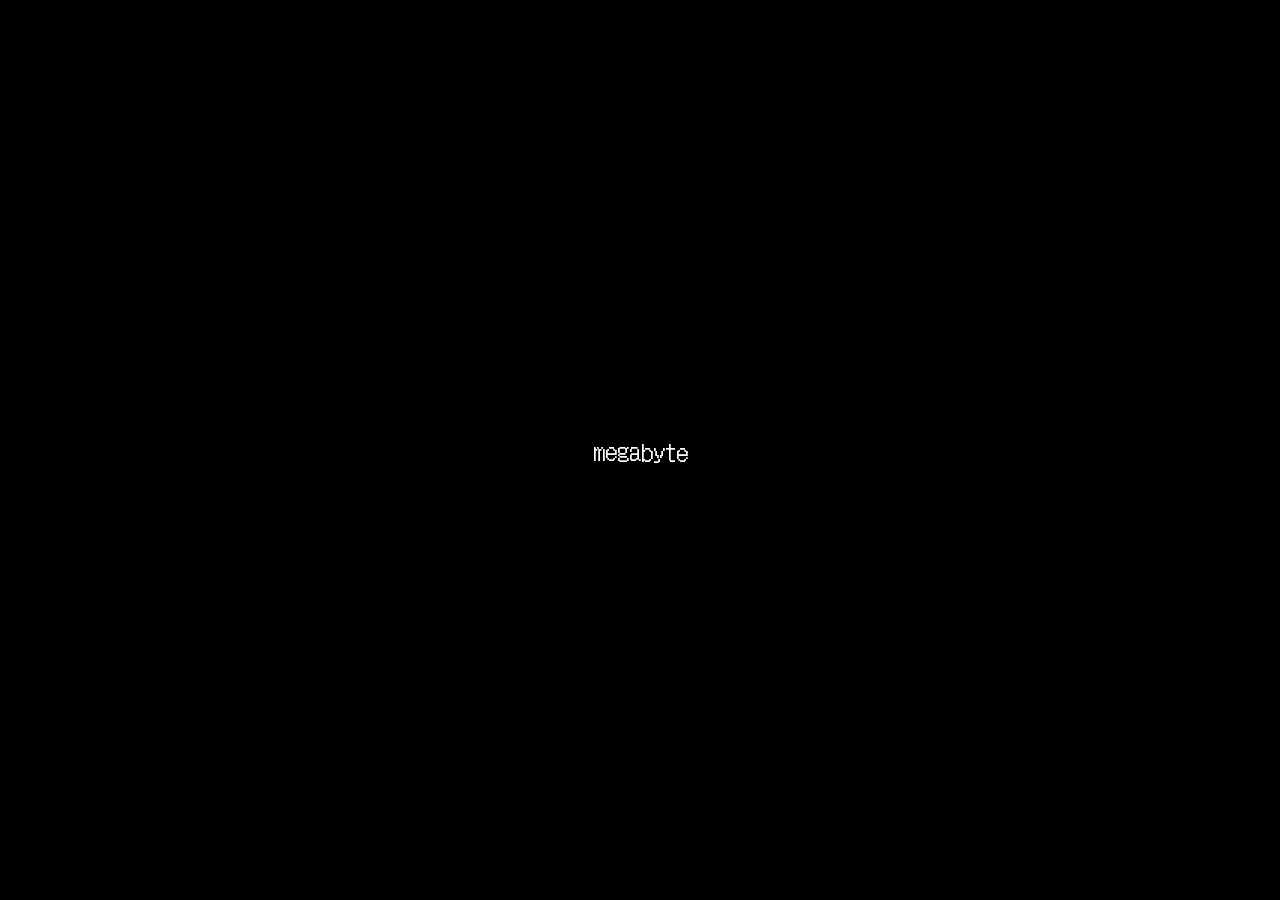
==== commit e55b7178: "chore: removed vids and added pics" ====
--- a/index.html
+++ b/index.html
@@ -35,8 +35,8 @@
     <script src="/custom-tags/mobile-menu/component.js"></script>
     <link rel="stylesheet" href="/custom-tags/mobile-menu/style.css" />
 
-    <script src="/custom-tags/desktop-menu/component.js"></script>
-    <link rel="stylesheet" href="/custom-tags/desktop-menu/style.css" />
+    <script src="/custom-tags/desktop-home-menu/component.js"></script>
+    <link rel="stylesheet" href="/custom-tags/desktop-home-menu/style.css" />
 
     <script src="/custom-tags/page-transition-animation/component.js"></script>
     <link
@@ -166,7 +166,7 @@
               </div>
             </div>
           </div> -->
-          <div class="terminal-window window">
+          <div class="terminal-window window window--destroyed">
             <header class="window-header">
               <div class="window-title flex items-center justify-center">console</div>
               <nav class="window-controls">
@@ -193,7 +193,7 @@
           </div>
         </section>
 
-        <div class="prompt-shortcut i-prompt hidden js-open flex items-center justify-center" accesskey="T">&gt;_</div>
+        <div class="prompt-shortcut i-prompt js-open flex items-center justify-center" accesskey="T">&gt;_</div>
         <div class="content content--canvas-desktop"></div>
       </main>
     </div>
@@ -202,7 +202,7 @@
   <script src="/buttonActions.js"></script>
   <script src="/custom-tags/loading-animation/animate.js"></script>
   <script src="/custom-tags/mobile-menu/script.js"></script>
-  <script src="/custom-tags/desktop-menu/script.js"></script>
+  <script src="/custom-tags/desktop-home-menu/script.js"></script>
   <script src="/custom-tags/page-transition-animation/script.js"></script>
   <script src="./terminal.js"></script>
 
--- a/custom-tags/loading-animation/styles.css
+++ b/custom-tags/loading-animation/styles.css
@@ -7,7 +7,7 @@
   height: 100dvh;
   margin: 0px;
   font-family: "DotGothic16", monospace;
-  font-weight: 800;
+  /* font-weight: 800; */
   font-size: 24px;
   background-color: black;
   color: white;
--- a/custom-tags/desktop-home-menu/style.css
+++ b/custom-tags/desktop-home-menu/style.css
@@ -0,0 +1,139 @@
+.nav-bar-desktop {
+  display: flex;
+  position: relative;
+  z-index: 101;
+  margin: 1rem;
+}
+
+.routes-desktop,
+.nav-groups {
+  display: flex;
+  gap: 1rem;
+  align-items: center;
+}
+
+.routes-desktop li {
+  list-style: none;
+}
+
+.route-desktop > a {
+  text-decoration: none;
+  font-weight: 500;
+  font-size: 20px;
+}
+
+.text-black > a {
+  color: black;
+}
+
+.text-white > a {
+  color: rgba(255, 255, 255, 0.8);
+  opacity: 0.3;
+  transition: all 250ms ease;
+}
+
+.text-white:hover > a {
+  opacity: 1;
+}
+
+
+.current-route {
+  color: var(--primary-color) !important;
+}
+
+.nav-group-invisible {
+  display: none;
+}
+
+.nav-group-visible {
+  display: flex;
+}
+
+.nav-group-toggle {
+  background-color: transparent;
+  font-weight: 500;
+  font-size: 20px;
+  padding: 0;
+  margin: 0;
+  cursor: pointer;
+  font-family: "product_sans", monospace;
+  border: none;
+}
+
+.text-black > .nav-group-toggle {
+  color: black;
+}
+
+.text-white > .nav-group-toggle {
+  color: white;
+}
+.current-route::after {
+  background-color: var(--primary-color) !important;
+}
+
+.text-black > .underline-on-hover::after {
+  background-color: black;
+}
+
+.text-white > .underline-on-hover::after {
+  background-color: rgba(255, 255, 255, 0.7);
+}
+
+.underline-on-hover {
+  display: inline-block;
+  position: relative;
+}
+
+.underline-on-hover:after {
+  content: "";
+  position: absolute;
+  width: 100%;
+  transform: scaleX(0);
+  height: 2.52px;
+  bottom: -4px;
+  left: 0;
+  transform-origin: bottom right;
+  transition: transform 0.25s ease-out;
+}
+
+.underline-on-hover:hover:after {
+  transform: scaleX(1);
+  transform-origin: bottom left;
+}
+
+#events-desktop {
+  position: relative;
+  font-size: 0.9rem;
+  height: 45px;
+  padding: 0 2rem;
+  display: flex;
+  align-items: center;
+  border: 2px solid rgb(15, 184, 156);
+  border-radius: 5px;
+}
+#events-desktop > a {
+  color: rgb(18, 196, 166);
+  z-index: 1;
+  transition: 250ms;
+}
+.open-x {
+  background: rgb(15, 184, 156);
+  width: 100%;
+  height: 0%;
+  position: absolute;
+  top: 20px;
+  left: 0;
+  transition: 250ms ease-in-out;
+}
+#events-desktop:hover .open-x {
+  top: 0;
+  height: 100%;
+}
+#events-desktop:hover > a {
+  color: black !important;
+  opacity: 1;
+}
+
+#events-desktop > a {
+  opacity: 1;
+}
--- a/globalStyles.css
+++ b/globalStyles.css
@@ -1,6 +1,10 @@
 @import url("https://fonts.googleapis.com/css2?family=IBM+Plex+Mono:wght@300;400;500;700&family=DotGothic16&family=Archivo:wght@400;500;600&display=swap");
 @import url("https://fonts.googleapis.com/css2?family=Space+Grotesk:wght@400;500;600;700&family=Space+Mono:ital,wght@0,400;0,700;1,400&display=swap");
 @import url("/assets/fonts/stylesheet.css");
+
+.desktop, .mobile {
+  overflow-x: hidden !important;
+}
 
 body {
   height: 100dvh;
@@ -238,6 +242,12 @@
   line-height: 1.25;
   font-size: 1rem;
 }
+
+.text-base {
+  line-height: 1.35;
+  font-size: 0.97rem;
+}
+
 .text-md {
   line-height: 1.35;
   font-size: 1.1rem;
@@ -367,6 +377,10 @@
 
 .opacity-50 {
   opacity: 50%;
+}
+
+.opacity-60 {
+  opacity: 60%;
 }
 
 .opacity-75 {
--- a/terminal.css
+++ b/terminal.css
@@ -54,6 +54,7 @@
   height: 100%;
   font-size: 0.95rem;
   font-family: sans-serif;
+  font-family: "Space Mono", monospace;
 }
 .window-controls {
   position: relative;
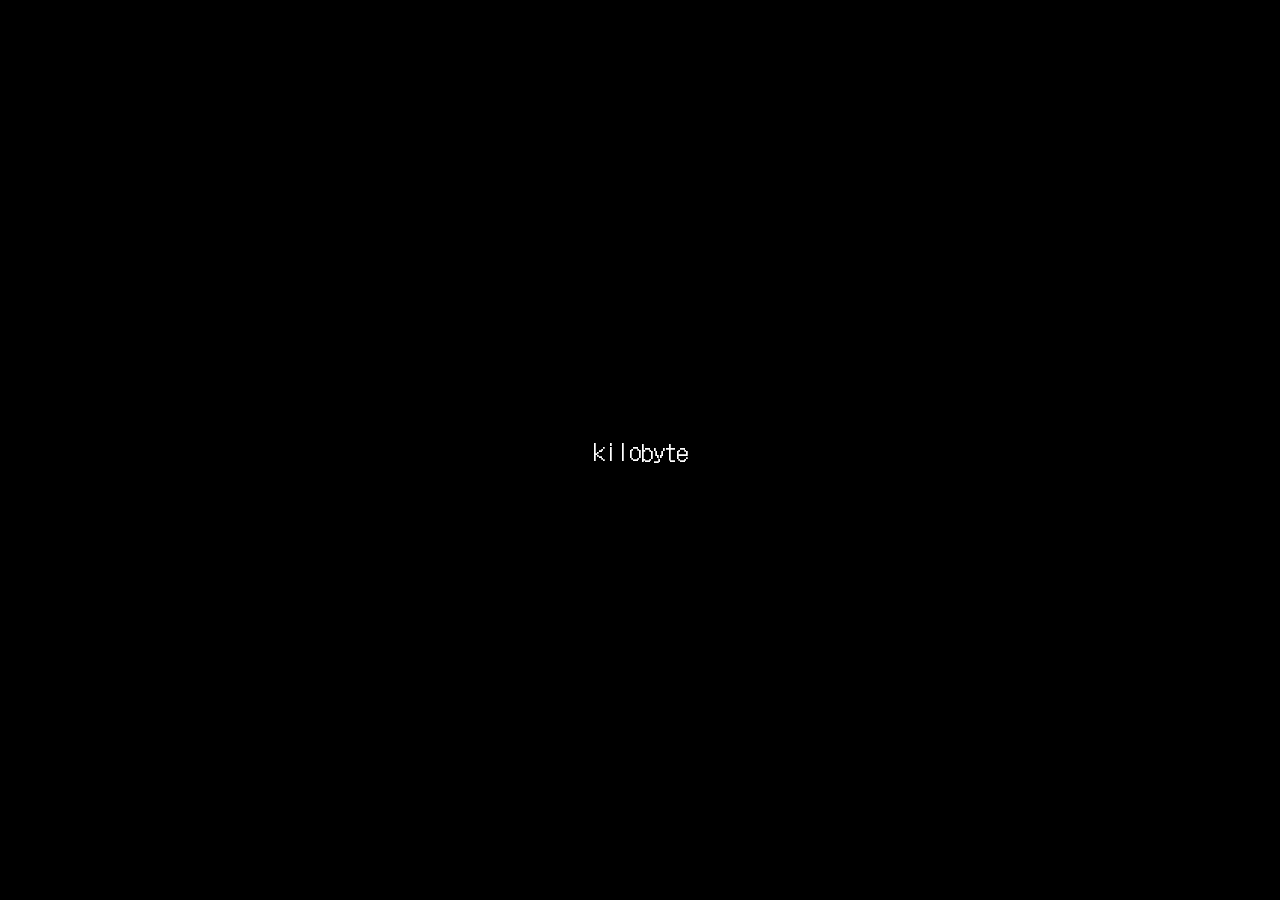
==== commit 8cd84a47: "add: meta tags" ====
--- a/index.html
+++ b/index.html
@@ -4,6 +4,23 @@
     <meta charset="UTF-8" />
     <meta name="viewport" content="width=device-width, initial-scale=1.0" />
 
+    <meta
+      name="description"
+      content="eXabyte is the annual tech fest of St. Xavier's College (Autonomous), Kolkata where innovation meets inspiration. Participate in exciting events, and connect with like-minded tech enthusiasts."
+    />
+    <meta
+      name="keywords"
+      content="exabyte, exabyte 24, exabyte 2024, tech fest, innovation, technology, coding, robotics, workshops, competitions"
+    />
+    <meta
+      property="og:title"
+      content="eXabyte '24 - Annual Tech Fest of St. Xavier's College (Autonomous), Kolkata"
+    />
+    <meta
+      property="og:description"
+      content="Join eXabyte, the ultimate tech fest where innovation meets inspiration. Participate in exciting events, and connect with like-minded tech enthusiasts."
+    />
+
     <link
       rel="icon"
       type="image/png"
@@ -58,7 +75,7 @@
       type="image/x-icon"
     />
     <script src="./particles/particles.js"></script>
-    <title>eXabyte</title>
+    <title>eXabyte 2024</title>
   </head>
 
   <body>
@@ -88,8 +105,8 @@
             <div class="pixelated text-2xl">eXabyte '24</div>
             <div class="sans text-md">
               The 8th edition Annual Technical Festival of St. Xavier's College
-              (Autonomous), Kolkata organized by Department of Computer Science,
-              St. Xavier's College (Autonomous), Kolkata is here.
+              (Autonomous), Kolkata organized by the Post Graduate and Research
+              Dept. of Computer Science is here!.
             </div>
             <div class="button-group flex relative">
               <button class="cta-button-text">Register Now</button>
@@ -120,15 +137,11 @@
       <main>
         <section class="intro">
           <header>
-            <span class="tech-fest-name">
-              exabyte'24 
-            </span>
+            <span class="tech-fest-name"> exabyte'24 </span>
             beckons tech enthusiasts to a realm of innovation.
           </header>
           <div class="event-details">
-            <div class="event-date">
-              12th & 13th February, 2024.
-            </div>
+            <div class="event-date">12th & 13th February, 2024.</div>
             <!-- <div class="venue-details">
               <div class="venue-name">St. Xavier's (Autonomous) College, Kolkata</div>
               <div class="address">
@@ -168,7 +181,9 @@
           </div> -->
           <div class="terminal-window window window--destroyed">
             <header class="window-header">
-              <div class="window-title flex items-center justify-center">console</div>
+              <div class="window-title flex items-center justify-center">
+                console
+              </div>
               <nav class="window-controls">
                 <span class="control-item control-minimize js-minimize"></span>
                 <span class="control-item control-maximize js-maximize"></span>
@@ -176,7 +191,11 @@
               </nav>
             </header>
             <main class="window-content">
-              <div class="outputs">type :help for more</div>
+              <div class="outputs">
+                welcome user@exabyte-24
+                <br />
+                type 'help' for more info
+              </div>
               <div class="window-cursor">
                 <span class="i-cursor-indicator" style="margin-right: 0.25rem"
                   >user@exabyte-24:~$</span
@@ -193,7 +212,12 @@
           </div>
         </section>
 
-        <div class="prompt-shortcut i-prompt js-open flex items-center justify-center" accesskey="T">&gt;_</div>
+        <div
+          class="prompt-shortcut i-prompt js-open flex items-center justify-center"
+          accesskey="T"
+        >
+          &gt;_
+        </div>
         <div class="content content--canvas-desktop"></div>
       </main>
     </div>
--- a/custom-tags/desktop-home-menu/style.css
+++ b/custom-tags/desktop-home-menu/style.css
@@ -28,7 +28,7 @@
 
 .text-white > a {
   color: rgba(255, 255, 255, 0.8);
-  opacity: 0.3;
+  opacity: 0.6;
   transition: all 250ms ease;
 }
 
--- a/globalStyles.css
+++ b/globalStyles.css
@@ -243,6 +243,11 @@
   font-size: 1rem;
 }
 
+.mobile .text-base {
+  line-height: 1.35;
+  font-size: 1rem;
+}
+
 .text-base {
   line-height: 1.35;
   font-size: 0.97rem;
@@ -433,3 +438,17 @@
   line-height: 1.2;
   font-weight: 500;
 }
+
+ul {
+  padding-left: 1.75rem;
+  padding-top: 0.5rem;
+  padding-bottom: 0.5rem;
+}
+
+.socials-desktop {
+  z-index: 150;
+}
+
+* {
+  -webkit-tap-highlight-color: transparent;
+}
--- a/terminal.css
+++ b/terminal.css
@@ -104,7 +104,7 @@
 .window-cursor .i-cursor-indicator {
   color: #7ca8d4;
   font-size: 1em;
-  font-family: "Consolas", monospace;
+  font-family: "Space Mono", monospace;
   margin: 0 2px 0 0px;
 }
 .window-cursor .i-cursor-underscore {
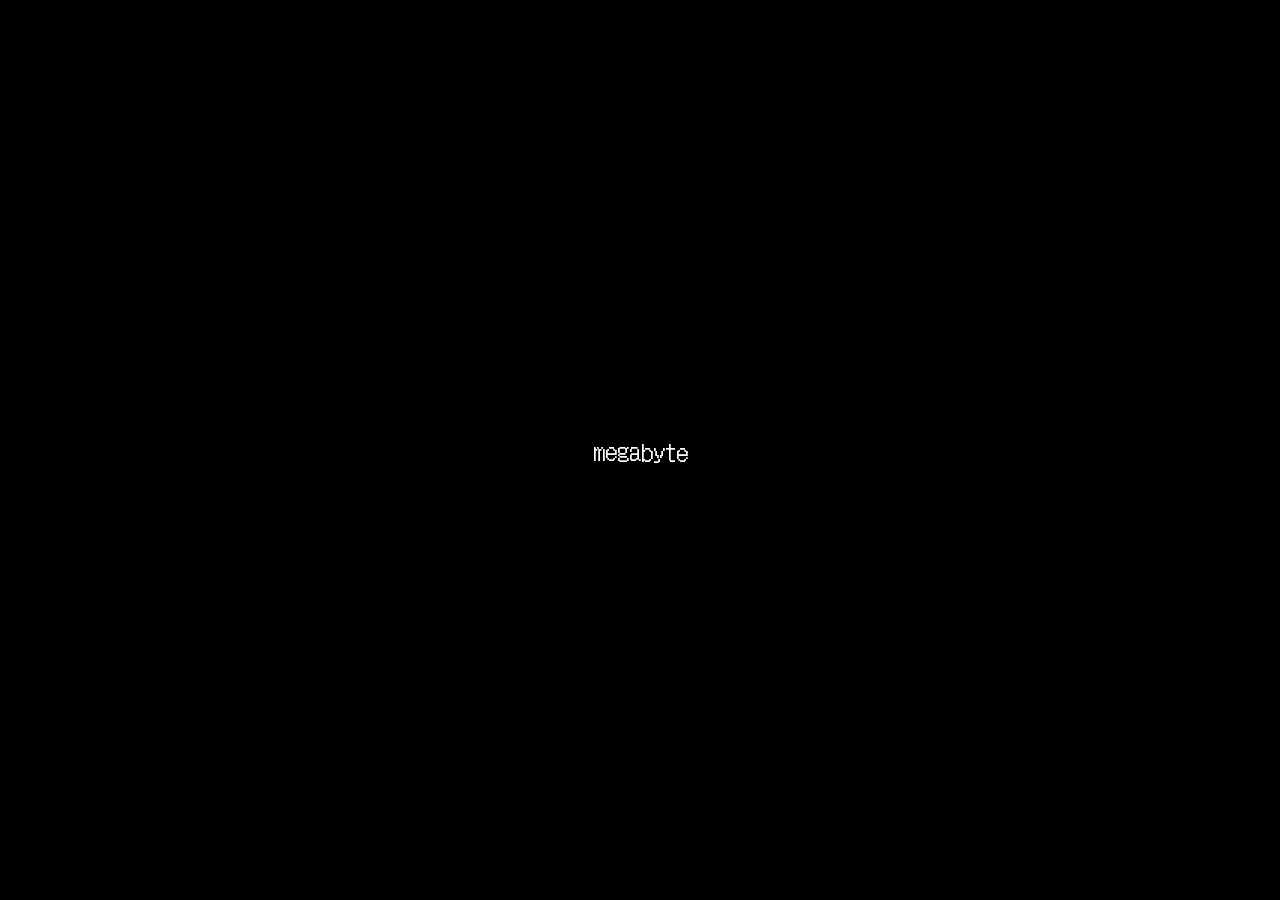
==== commit 73bed11c: "final: final commit" ====
--- a/index.html
+++ b/index.html
@@ -60,6 +60,8 @@
       rel="stylesheet"
       href="/custom-tags/page-transition-animation/styles.css"
     />
+    <script src="/custom-tags/modal/component.js"></script>
+    <link rel="stylesheet" href="/custom-tags/modal/styles-1.css" />
 
     <link
       rel="stylesheet"
@@ -82,6 +84,7 @@
     <custom-mobile-menu></custom-mobile-menu>
     <custom-loader></custom-loader>
     <custom-page-transition></custom-page-transition>
+    <custom-modal></custom-modal>
 
     <div class="mobile">
       <div
@@ -121,7 +124,7 @@
         <div
           class="glass flex flex-dir-col justify-center height-20 z-20 p-2rem"
         >
-          <div class="pixelated text-2xl">12th & 13th Feb</div>
+          <div class="pixelated text-2xl" id="timer">12th & 13th Feb</div>
           <div class="mono text-lg">See you at runtime!</div>
         </div>
       </div>
@@ -216,19 +219,20 @@
           class="prompt-shortcut i-prompt js-open flex items-center justify-center"
           accesskey="T"
         >
-          &gt;_
+          >_
         </div>
         <div class="content content--canvas-desktop"></div>
       </main>
     </div>
   </body>
-  <script src="/script.js"></script>
   <script src="/buttonActions.js"></script>
   <script src="/custom-tags/loading-animation/animate.js"></script>
   <script src="/custom-tags/mobile-menu/script.js"></script>
   <script src="/custom-tags/desktop-home-menu/script.js"></script>
   <script src="/custom-tags/page-transition-animation/script.js"></script>
+  <script src="/custom-tags/modal/script.js"></script>
   <script src="./terminal.js"></script>
+  <script src="/script-1.js"></script>
 
   <script src="/ambident-canvas-background/noise.min.js"></script>
   <script src="/ambident-canvas-background/util.js"></script>
--- a/custom-tags/modal/styles-1.css
+++ b/custom-tags/modal/styles-1.css
@@ -0,0 +1,88 @@
+/* Modal Styles */
+.modal-wrapper {
+  display: none;
+  flex-direction: column;
+  justify-content: center;
+  opacity: 0;
+  position: fixed;
+  z-index: 101;
+  inset: 0;
+  width: 100dvw;
+  height: 100dvh;
+  background-color: rgba(0, 0, 0, 0.75);
+  padding: 3rem 2rem;
+  box-sizing: border-box;
+}
+.modal-content,
+.modal-top,
+.modal-bottom {
+  background-color: white;
+  color: black;
+}
+.modal-top {
+  box-sizing: border-box;
+  border-radius: 10px;
+  border-bottom-left-radius: 0;
+  border-bottom-right-radius: 0;
+  width: 100%;
+  display: flex;
+  justify-content: space-between;
+  padding: 1rem;
+}
+.modal-header {
+  font-size: large;
+  font-weight: bold;
+}
+.modal-content {
+  box-sizing: border-box;
+  width: 100%;
+  max-height: 80%;
+  height: fit-content;
+  overflow: auto;
+  padding: 1rem;
+  line-height: 1.4;
+}
+.modal-bottom {
+  box-sizing: border-box;
+  width: 100%;
+  border-radius: 10px;
+  border-top-left-radius: 0;
+  border-top-right-radius: 0;
+  padding: 1rem;
+  display: flex;
+  justify-content: center;
+  align-items: center;
+  background-color: rgb(255, 213, 136);
+}
+
+.modal-bottom > a {
+    text-decoration: none;
+    font-weight: bold;
+    color: black;
+    display: flex;
+    gap: 0.5rem;
+    align-items: center;
+    justify-content: center;
+}
+.cursor-pointer {
+  cursor: pointer;
+}
+.close {
+  color: #aaa;
+  float: right;
+  font-size: 28px;
+  font-weight: bold;
+}
+
+.close:hover,
+.close:focus {
+  color: black;
+  text-decoration: none;
+  cursor: pointer;
+}
+
+@media only screen and (min-width: 850px) {
+  .modal-wrapper {
+    padding: 3rem 25%;
+  }
+}
